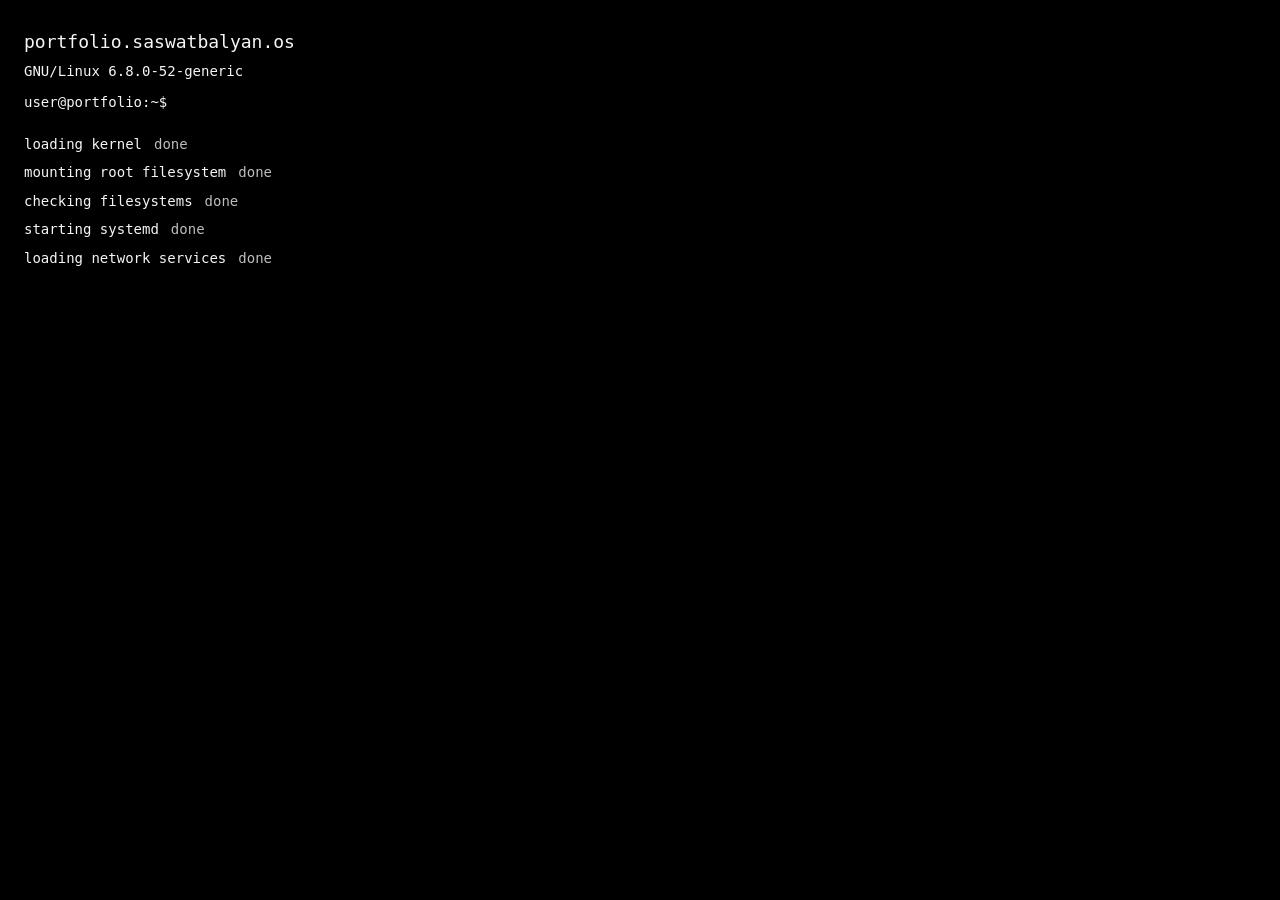
==== index.html @ 77413b25 "Current layout i am happy with" ====
<!doctype html>
<html lang="en">
  <head>
    <meta charset="UTF-8" />
    <meta name="viewport" content="width=device-width, initial-scale=1.0" />
    <meta http-equiv="Cache-Control" content="no-cache, no-store, must-revalidate" />
    <meta http-equiv="Pragma" content="no-cache" />
    <meta http-equiv="Expires" content="0" />
    <meta name="theme-color" content="#fbf7f1" />
    <meta name="description" content="A developer portfolio designed as a small desktop environment." />
    <title>portfolio.saswatbalyan.os</title>
    <link rel="stylesheet" href="styles.css?v=9" />
  </head>
  <body>
    <main class="desktop" id="desktop">
      <header class="status-bar" aria-label="Desktop status">
        <div class="window-dots" aria-hidden="true">
          <span class="dot dot-coral"></span>
          <span class="dot dot-ink"></span>
          <span class="dot dot-empty"></span>
        </div>
        <span class="machine-name">portfolio.saswatbalyan.os</span>
        <div class="status-actions">
          <time class="clock" id="clock">00:00</time>
          <button class="shutdown-button" id="shutdown-button" type="button" aria-label="Reload site" title="Reload site">⏻</button>
        </div>
      </header>

      <section class="desktop-icons" aria-label="Desktop files">
        <button class="desktop-file" data-open="notes" type="button">
          <span class="file-glyph file-glyph-note" aria-hidden="true"></span>
          <span>notes.txt</span>
        </button>
        <button class="desktop-file" data-open="work" type="button">
          <span class="file-glyph file-glyph-folder file-glyph-coral" aria-hidden="true"></span>
          <span>work</span>
        </button>
        <button class="desktop-file social-file" data-open="social" type="button">
          <span class="file-glyph file-glyph-globe" aria-hidden="true"></span>
          <span>social</span>
        </button>
      </section>

      <section class="workspace" id="workspace" aria-label="Open applications"></section>

      <nav class="dock" aria-label="Portfolio applications">
        <button class="dock-item" data-open="about" type="button">
          <span class="dock-icon dock-icon-folder" aria-hidden="true"></span><span class="dock-label">About</span>
        </button>
        <button class="dock-item" data-open="resume" type="button">
          <span class="dock-icon dock-icon-document" aria-hidden="true"></span><span class="dock-label">Resume</span>
        </button>
        <button class="dock-item" data-open="work" type="button">
          <span class="dock-icon dock-icon-folder dock-icon-coral" aria-hidden="true"></span><span class="dock-label">Work</span>
        </button>
        <button class="dock-item" data-open="contact" type="button">
          <span class="dock-icon dock-icon-mail" aria-hidden="true"></span><span class="dock-label">Contact</span>
        </button>
      </nav>
    </main>

    <section class="boot-screen" id="boot-screen" aria-label="Boot sequence">
      <div class="boot-copy">
        <div class="boot-header">
          <div class="boot-system">portfolio.saswatbalyan.os</div>
          <div class="boot-meta">GNU/Linux 6.8.0-52-generic</div>
          <div class="boot-prompt">user@portfolio:~$</div>
        </div>
        <div class="boot-log" id="boot-log" aria-live="polite"></div>
      </div>
    </section>

    <script src="app.js"></script>
  </body>
</html>
---- styles.css ----
:root {
  --bg: #fbf7f1;
  --surface: #ffffff;
  --surface-raised: #f2ebdf;
  --line: #d8cbb8;
  --ink: #2b2620;
  --ink-dim: #746b60;
  --coral: #f3b36f;
  --coral-text: #9b5432;
  --sky: #69b2d6;
  --mint: #a8df78;
  --rose: #cb5d86;
  --lilac: #c6b8ea;
  --lilac-text: #6e58a8;
  --retro-amber: #b76e3d;
  --surface-shadow: 0 18px 42px rgba(91, 67, 42, 0.16), 0 3px 8px rgba(91, 67, 42, 0.08);
  --inset-highlight: inset 0 1px 0 rgba(255, 255, 255, 0.82), inset 0 -1px 0 rgba(116, 91, 60, 0.12);
  --mono: 'Cascadia Mono', 'IBM Plex Mono', ui-monospace, SFMono-Regular, Menlo, monospace;
  --sans: 'Aptos', 'Segoe UI', ui-sans-serif, system-ui, sans-serif;
  --ease-out: cubic-bezier(.22, 1, .36, 1);
  --window-shadow: 0 18px 48px rgba(73, 58, 39, 0.12);
}

* { box-sizing: border-box; }
html, body { min-height: 100%; margin: 0; }
body { background: var(--bg); color: var(--ink); font-family: var(--sans); overflow: hidden; }
button, input, textarea { font: inherit; }
button { color: inherit; }
button:focus-visible, input:focus-visible, textarea:focus-visible { outline: 2px solid var(--coral-text); outline-offset: 3px; }
button:active { transform: translateY(1px); }
.sr-only { position: absolute; width: 1px; height: 1px; padding: 0; margin: -1px; overflow: hidden; clip: rect(0, 0, 0, 0); white-space: nowrap; border: 0; }

.desktop { min-height: 100dvh; position: relative; overflow: hidden; background-color: #c8e5f2; background-image: radial-gradient(ellipse at 12% 18%, rgba(255, 255, 255, 0.88) 0 8%, transparent 28%), radial-gradient(ellipse at 68% 22%, rgba(255, 255, 255, 0.72) 0 7%, transparent 25%), radial-gradient(ellipse at 88% 72%, rgba(255, 255, 255, 0.62) 0 9%, transparent 29%), radial-gradient(ellipse at 38% 88%, rgba(255, 255, 255, 0.52) 0 7%, transparent 24%), linear-gradient(145deg, #afd8ec 0%, #e4f3f7 52%, #b9dcea 100%); filter: saturate(0.92) contrast(1.03); }
.desktop::before { position: absolute; inset: 0; z-index: 0; pointer-events: none; opacity: 0.68; background-image: radial-gradient(rgba(24, 76, 106, 0.42) 0.9px, transparent 1px), radial-gradient(rgba(255, 255, 255, 0.28) 0.7px, transparent 0.9px), repeating-linear-gradient(0deg, rgba(255, 255, 255, 0.14) 0 1px, transparent 1px 4px), repeating-linear-gradient(90deg, rgba(24, 76, 106, 0.06) 0 1px, transparent 1px 6px); background-size: 3px 3px, 5px 5px, auto, auto; mix-blend-mode: multiply; content: ''; }
.status-bar { position: relative; z-index: 1; height: 56px; display: grid; grid-template-columns: 1fr auto 1fr; align-items: center; padding: 0 28px; border-bottom: 2px solid var(--ink); background-color: #fffef9; background-image: radial-gradient(rgba(43, 38, 32, 0.12) 0.65px, transparent 0.8px); background-size: 4px 4px; box-shadow: 0 2px 0 rgba(43, 38, 32, 0.14); font: 12px var(--mono); color: var(--ink-dim); }
.window-dots { display: flex; gap: 7px; align-items: center; }
.dot { width: 9px; height: 9px; border: 1px solid var(--ink-dim); border-radius: 50%; }
.dot-coral { background: var(--coral); border-color: var(--coral-text); }
.dot-ink { background: var(--ink); border-color: var(--ink); }
.dot-empty { background: transparent; }
.machine-name { color: var(--ink); }
.status-actions { justify-self: end; display: flex; align-items: center; gap: 10px; }
.clock { font-variant-numeric: tabular-nums; }
.shutdown-button { display: grid; place-items: center; width: 23px; height: 23px; padding: 0; border: 2px solid var(--ink); border-radius: 0; background-color: var(--coral); background-image: radial-gradient(rgba(43, 38, 32, 0.18) 0.8px, transparent 1px); background-size: 3px 3px; color: var(--ink); cursor: pointer; font: 16px/1 var(--sans); box-shadow: 2px 2px 0 rgba(43, 38, 32, 0.24); transition: transform 120ms steps(2, end), background-color 120ms steps(2, end); }
.shutdown-button:hover { background-color: #f6ca91; transform: translate(-1px, -1px); }
.shutdown-button:active { transform: translate(1px, 1px); box-shadow: none; }

.desktop-icons { position: absolute; z-index: 1; top: 98px; left: 30px; display: grid; gap: 18px; }
.desktop-file { width: 78px; display: grid; gap: 7px; justify-items: center; border: 0; background: transparent; color: var(--ink-dim); font: 11px var(--mono); cursor: pointer; }
.desktop-file { transition: color 140ms ease, transform 140ms var(--ease-out); }
.desktop-file:hover { color: var(--coral-text); transform: translateY(-2px); }
.social-file { grid-column: 2; grid-row: 1; }
.file-glyph { position: relative; display: grid; place-items: center; width: 42px; height: 42px; border: 2px solid var(--ink); border-radius: 0; background-color: #fffdf7; background-image: radial-gradient(rgba(43, 38, 32, 0.18) 0.8px, transparent 1px); background-size: 3px 3px; color: var(--ink-dim); box-shadow: 3px 4px 0 rgba(43, 38, 32, 0.28); font-size: 10px; transition: transform 120ms steps(2, end), box-shadow 120ms steps(2, end); }
.file-glyph-note::before, .dock-icon-document::before { position: absolute; width: 20px; height: 25px; border: 1.5px solid var(--ink); border-radius: 2px; background: #fff; content: ''; }
.file-glyph-note::after, .dock-icon-document::after { position: absolute; width: 13px; height: 2px; background: var(--ink); box-shadow: 0 6px 0 var(--ink), 0 12px 0 var(--ink); content: ''; }
.file-glyph-folder::before, .dock-icon-folder::before { position: absolute; top: 11px; width: 27px; height: 19px; border: 1.5px solid var(--ink); border-radius: 2px; background: var(--coral); content: ''; }
.file-glyph-folder::after, .dock-icon-folder::after { position: absolute; top: 8px; left: 8px; width: 13px; height: 6px; border: 1.5px solid var(--ink); border-bottom: 0; border-radius: 2px 2px 0 0; background: var(--coral); content: ''; }
.file-glyph-globe::before { position: absolute; width: 25px; height: 25px; border: 1.5px solid var(--ink); border-radius: 50%; background: #69b2d6; content: ''; }
.file-glyph-globe::after { position: absolute; width: 21px; height: 11px; border-top: 1px solid var(--ink); border-bottom: 1px solid var(--ink); border-radius: 50%; content: ''; }
.desktop-file:hover .file-glyph { transform: translateY(-2px) rotate(-1deg); box-shadow: var(--inset-highlight), 0 8px 14px rgba(91, 67, 42, 0.16); }
.file-glyph-coral { background: var(--coral); border-color: var(--ink); color: var(--coral-text); }

.workspace { position: absolute; z-index: 1; inset: 56px 0 0; pointer-events: none; background: transparent; }
.window { position: absolute; width: min(620px, calc(100vw - 80px)); min-height: 340px; max-height: calc(100dvh - 190px); overflow: hidden; pointer-events: auto; background-color: #fffef9; background-image: radial-gradient(rgba(43, 38, 32, 0.13) 0.8px, transparent 1px); background-size: 3px 3px; border: 2px solid var(--ink); border-radius: 0; resize: both; box-shadow: 6px 7px 0 rgba(43, 38, 32, 0.3); will-change: opacity, transform; animation: none; }
.window.is-focused { box-shadow: 7px 8px 0 rgba(43, 38, 32, 0.34); }
.window.is-minimized { display: none; }
.window.is-closing { animation: window-out 140ms ease-in both; pointer-events: none; }
.window.is-maximized { inset: 18px 28px 20px !important; width: auto; max-height: none; }
.window.about-window { left: 0; top: 14%; }
.window.resume-window { left: 18%; top: 10%; width: min(700px, calc(100vw - 80px)); }
.window.work-window { left: 28%; top: 8%; width: min(760px, calc(100vw - 80px)); }
.window.contact-window { left: 34%; top: 18%; width: min(520px, calc(100vw - 80px)); }
.window.notes-window { left: 12%; top: 20%; width: min(420px, calc(100vw - 80px)); }
.window-header { height: 32px; display: flex; align-items: center; gap: 10px; padding: 0 8px; border-bottom: 2px solid var(--ink); background-color: var(--coral); background-image: radial-gradient(rgba(43, 38, 32, 0.28) 0.8px, transparent 1px); background-size: 3px 3px; box-shadow: none; cursor: grab; user-select: none; transition: filter 120ms steps(2, end); }
.window.is-focused .window-header { filter: saturate(1.05) brightness(1.03); }
.about-window .window-header { background-color: var(--sky); }
.resume-window .window-header { background-color: var(--mint); }
.work-window .window-header, .notes-window .window-header { background-color: var(--coral); }
.contact-window .window-header, .social-window .window-header { background-color: var(--rose); }
.window-header:active { cursor: grabbing; }
.window-title { flex: 1; font: 12px var(--mono); }
.window-state { width: 8px; height: 8px; border: 1px solid var(--ink); border-radius: 50%; background: rgba(255, 255, 255, 0.56); box-shadow: none; }
.window-controls { display: flex; gap: 8px; }
.window-control { width: 18px; height: 18px; display: grid; place-items: center; padding: 0; border: 2px solid var(--ink); border-radius: 0; background: rgba(255, 255, 255, 0.48); color: var(--ink); cursor: pointer; font: 12px/1 var(--mono); transition: background 120ms steps(2, end), transform 120ms steps(2, end); }
.window-control:hover { background: #fffef9; box-shadow: none; }
.window-control:hover { color: var(--coral-text); transform: translateY(-1px); }
.window-body { overflow: auto; max-height: calc(100dvh - 230px); padding: 30px; scrollbar-color: var(--ink) rgba(216, 203, 184, 0.7); }
.window.is-maximized .window-body { max-height: calc(100dvh - 130px); }
.window-body h1, .window-body h2 { margin: 0 0 14px; font-weight: 600; letter-spacing: -0.03em; }
.window-body h1 { font-size: clamp(28px, 4vw, 44px); line-height: 1.02; }
.window-body h2 { font-size: 22px; }
.window-body p { max-width: 62ch; margin: 0 0 16px; color: #5c5144; line-height: 1.6; }
.window-body p:last-child { margin-bottom: 0; }
.window-body .mono { font: 12px/1.6 var(--mono); color: var(--ink-dim); }
.about-grid { display: grid; grid-template-columns: 1.1fr .9fr; gap: 28px; align-items: start; }
.photo-frame { margin: 0; border: 1px solid var(--line); background: var(--surface-raised); padding: 8px; }
.photo-frame img { display: block; width: 100%; aspect-ratio: 4 / 5; object-fit: cover; filter: saturate(.72) contrast(.96); transition: filter 220ms ease, transform 400ms var(--ease-out); }
.photo-frame:hover img { filter: saturate(.9) contrast(1); transform: scale(1.015); }
.photo-frame figcaption { padding: 8px 2px 0; color: var(--ink-dim); font: 11px var(--mono); }

.file-grid { display: grid; grid-template-columns: repeat(3, 1fr); gap: 12px; }
.project-file { padding: 0; border: 1px solid var(--line); background: var(--surface); text-align: left; cursor: pointer; }
.project-file { transition: border-color 160ms ease, transform 160ms var(--ease-out), box-shadow 160ms ease; }
.project-file:hover { border-color: var(--coral-text); transform: translateY(-3px); box-shadow: 0 10px 20px rgba(73, 58, 39, .08); }
.project-thumb { height: 118px; background: var(--surface-raised); display: grid; place-items: center; color: var(--coral-text); font: 20px var(--mono); }
.project-thumb.alt { background: #eee7f8; color: var(--lilac-text); }
.project-meta { display: grid; gap: 5px; padding: 12px; }
.project-name { font: 13px var(--mono); }
.project-type { color: var(--ink-dim); font-size: 12px; }
.resume-list { display: grid; gap: 22px; }
.resume-row { display: grid; grid-template-columns: 110px 1fr; gap: 20px; padding-top: 16px; border-top: 1px solid var(--line); }
.resume-row:first-child { padding-top: 0; border-top: 0; }
.resume-date { color: var(--ink-dim); font: 12px var(--mono); }
.resume-role { margin: 0 0 5px; font-weight: 600; }
.form-stack { display: grid; gap: 16px; max-width: 480px; }
.social-links { display: grid; gap: 10px; max-width: 500px; }
.social-link { display: grid; grid-template-columns: 34px 1fr auto; gap: 12px; align-items: center; padding: 12px; border: 1px solid var(--line); background: linear-gradient(145deg, #fff 0%, #f5eee4 100%); color: var(--ink); text-decoration: none; box-shadow: var(--inset-highlight); transition: transform 160ms var(--ease-out), border-color 160ms ease, box-shadow 160ms ease; }
.social-link:hover { transform: translateX(4px); border-color: var(--coral-text); box-shadow: var(--inset-highlight), 0 6px 12px rgba(91, 67, 42, 0.12); }
.social-mark { display: grid; place-items: center; width: 32px; height: 32px; border: 1px solid #d0c0aa; border-radius: 3px; background: var(--surface-raised); color: var(--coral-text); font: 12px var(--mono); box-shadow: var(--inset-highlight); }
.social-link strong, .social-link small { display: block; }
.social-link strong { margin-bottom: 3px; font-size: 14px; }
.social-link small { color: var(--ink-dim); font-size: 12px; }
.social-arrow { color: var(--coral-text); font: 16px var(--mono); }
.field { display: grid; gap: 7px; }
.field label { font: 12px var(--mono); color: var(--ink-dim); }
.field input, .field textarea { width: 100%; border: 1.5px solid var(--ink); border-radius: 2px; padding: 11px 12px; background-color: #fffdf9; background-image: radial-gradient(rgba(43, 38, 32, 0.07) 0.6px, transparent 0.8px); background-size: 4px 4px; color: var(--ink); }
.field textarea { min-height: 120px; resize: vertical; }
.send-button, .text-button { justify-self: start; border: 1.5px solid var(--ink); border-radius: 2px; background-color: var(--coral); background-image: radial-gradient(rgba(43, 38, 32, 0.14) 0.7px, transparent 0.9px); background-size: 3px 3px; padding: 10px 18px; cursor: pointer; font: 12px var(--mono); box-shadow: 2px 3px 0 rgba(43, 38, 32, 0.16); transition: background 140ms ease, transform 140ms var(--ease-out); }
.send-button:hover, .text-button:hover { background: #f3b99d; }
.dock { position: absolute; z-index: 1000000; left: 50%; bottom: 22px; transform: translateX(-50%); display: flex; align-items: end; gap: 7px; padding: 9px 10px 8px; border: 2px solid var(--ink); border-radius: 0; background-color: rgba(255, 254, 249, 0.9); background-image: radial-gradient(rgba(43, 38, 32, 0.16) 0.8px, transparent 1px); background-size: 3px 3px; box-shadow: 6px 7px 0 rgba(43, 38, 32, 0.26); backdrop-filter: none; }
.dock-item { position: relative; display: grid; gap: 5px; justify-items: center; min-width: 54px; border: 0; background: transparent; cursor: pointer; }
.dock-icon { position: relative; display: grid; place-items: center; width: 34px; height: 34px; border: 2px solid var(--ink); border-radius: 0; background-color: #fffdf8; background-image: radial-gradient(rgba(43, 38, 32, 0.14) 0.8px, transparent 1px); background-size: 3px 3px; color: var(--ink); box-shadow: 3px 4px 0 rgba(43, 38, 32, 0.22); font: 13px var(--mono); transition: transform 120ms steps(2, end), background 120ms steps(2, end), box-shadow 120ms steps(2, end); }
.dock-icon-folder::before { top: 10px; width: 22px; height: 15px; }
.dock-icon-folder::after { top: 8px; left: 7px; width: 11px; height: 5px; }
.dock-icon-document::before { width: 17px; height: 22px; }
.dock-icon-document::after { width: 11px; box-shadow: 0 5px 0 var(--ink), 0 10px 0 var(--ink); }
.dock-icon-mail::before { position: absolute; width: 23px; height: 16px; border: 1.5px solid var(--ink); border-radius: 2px; background: #f3b36f; content: ''; }
.dock-icon-mail::after { position: absolute; width: 14px; height: 14px; border-right: 1.5px solid var(--ink); border-bottom: 1.5px solid var(--ink); transform: rotate(45deg) translate(-2px, -2px); content: ''; }
.dock-icon-coral::before, .dock-icon-coral::after { background: var(--coral); }
.dock-item:hover .dock-icon, .dock-item.is-active .dock-icon { transform: translateY(-4px) scale(1.08); background: var(--coral); border-color: var(--ink); color: var(--ink); box-shadow: 2px 5px 0 rgba(43, 38, 32, 0.18); }
.dock-item:active { transform: translateY(1px); }
.dock-label { font: 10px var(--mono); color: var(--ink-dim); }
.dock-item.is-active .dock-label { color: var(--ink); font-weight: 700; }
.dock-item.is-active::after { width: 5px; height: 5px; margin-top: 1px; border: 1px solid var(--ink); border-radius: 50%; background: var(--coral); content: ''; }
.dock-divider { width: 1px; height: 34px; background: #d2c3ad; margin: 0 3px; box-shadow: 1px 0 0 rgba(255, 255, 255, 0.8); }

.boot-screen { position: fixed; inset: 0; z-index: 100; display: block; padding: 28px 24px 32px; background: #000000 !important; background-color: #000000 !important; background-image: none !important; color: #F5F5F5; overflow: hidden; border: 0; }
.boot-screen.is-done { animation: boot-out 300ms ease-out forwards; pointer-events: none; }
.boot-copy { width: 100%; }
.boot-header { display: block; margin: 0 0 20px; font: 14px/1.5 var(--mono); text-align: left; }
.boot-system { display: block; color: #F5F5F5; font-size: 18px; }
.boot-meta { display: block; color: #F5F5F5; margin-top: 6px; }
.boot-prompt { display: block; color: #F5F5F5; margin-top: 10px; }
.boot-log { display: block; min-height: 160px; font: 14px/1.6 var(--mono); color: #F5F5F5; text-align: left; }
.boot-line { display: block; width: 100%; margin: 0 0 6px; text-align: left; }
.boot-label { color: #F5F5F5; }
.boot-status { color: #BDBDBD; margin-left: 12px; }

@keyframes window-in { from { opacity: 0; transform: translateY(8px) scale(.98); } to { opacity: 1; transform: translateY(0) scale(1); } }
@keyframes window-out { to { opacity: 0; transform: translateY(8px) scale(.98); } }
@keyframes boot-out { to { opacity: 0; visibility: hidden; } }

@media (prefers-reduced-motion: reduce) { *, *::before, *::after { animation-duration: .01ms !important; animation-iteration-count: 1 !important; scroll-behavior: auto !important; transition-duration: .01ms !important; } }
@media (max-width: 767px) {
  body { overflow: hidden; }
  .status-bar { height: 48px; padding: 0 16px; }
  .workspace { inset: 48px 0 0; }
  .desktop-icons { top: 72px; left: 16px; grid-auto-flow: column; }
  .social-file { grid-column: auto; grid-row: auto; }
  .window, .window.about-window, .window.resume-window, .window.work-window, .window.contact-window, .window.notes-window { inset: 0; width: 100%; height: 100%; max-height: none; border-width: 0; animation: sheet-in 180ms ease-out both; }
  .window-body, .window.is-maximized .window-body { max-height: calc(100dvh - 86px); padding: 24px 18px 100px; }
  .about-grid { grid-template-columns: 1fr; gap: 22px; }
  .photo-frame { max-width: 230px; }
  .file-grid { grid-template-columns: repeat(2, 1fr); }
  .dock { position: fixed; right: 0; left: 0; bottom: 0; transform: none; justify-content: space-around; gap: 0; border-width: 1px 0 0; padding: 7px 4px 8px; }
  .dock-item { min-width: 0; flex: 1; }
  .dock-divider { height: 28px; margin: 0; }
  .dock-icon { width: 30px; height: 30px; }
  .dock-label { font-size: 9px; }
  .boot-name { font-size: 34px; }
}
@keyframes sheet-in { from { opacity: 0; transform: translateY(12px); } to { opacity: 1; transform: translateY(0); } }
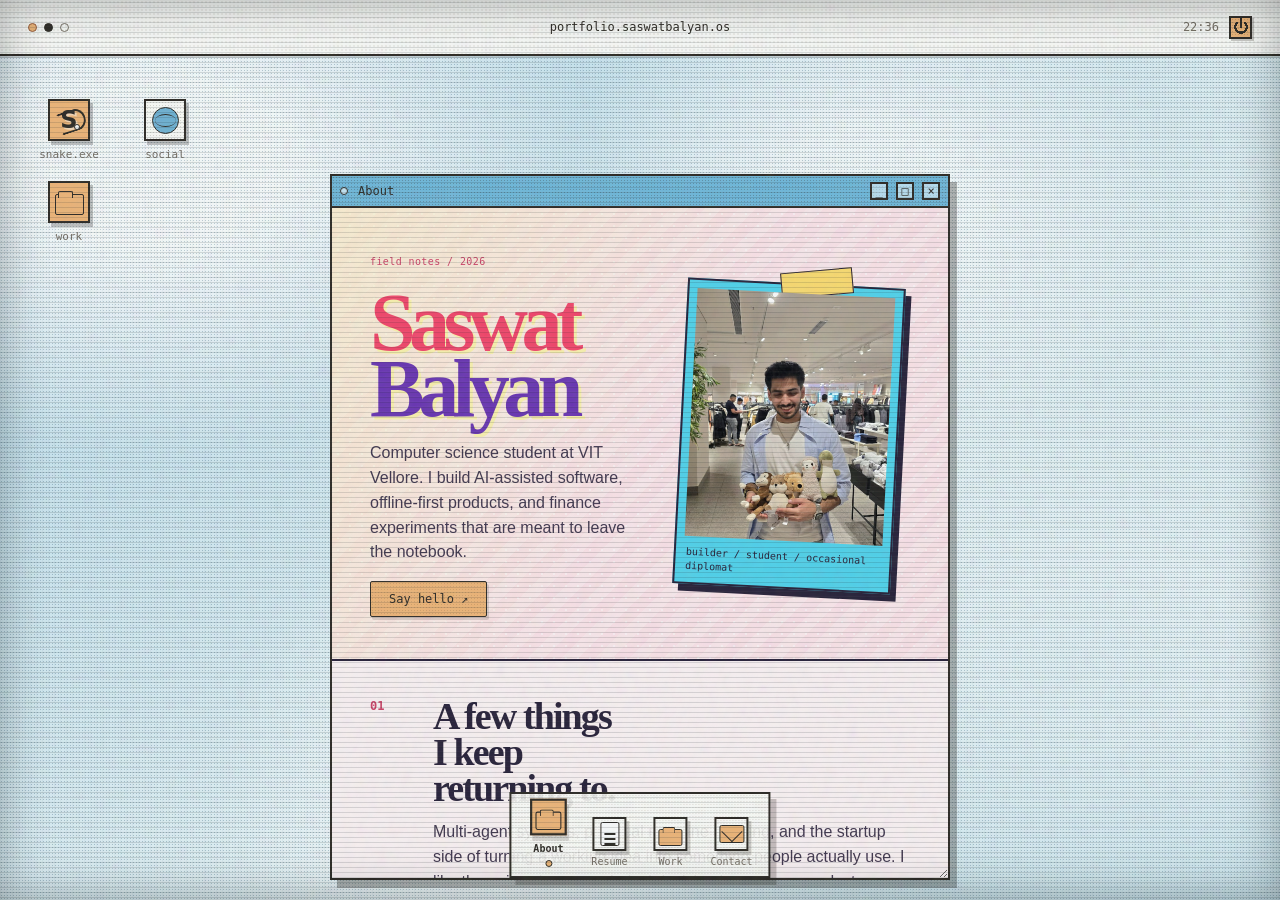
==== commit 133287a3: "First Final Version" ====
--- a/index.html
+++ b/index.html
@@ -11,7 +11,7 @@
     <title>portfolio.saswatbalyan.os</title>
     <link rel="stylesheet" href="styles.css?v=9" />
   </head>
-  <body>
+  <body class="is-booting">
     <main class="desktop" id="desktop">
       <header class="status-bar" aria-label="Desktop status">
         <div class="window-dots" aria-hidden="true">
@@ -27,9 +27,9 @@
       </header>
 
       <section class="desktop-icons" aria-label="Desktop files">
-        <button class="desktop-file" data-open="notes" type="button">
-          <span class="file-glyph file-glyph-note" aria-hidden="true"></span>
-          <span>notes.txt</span>
+        <button class="desktop-file snake-file" data-open="notes" type="button">
+          <span class="file-glyph file-glyph-snake" aria-hidden="true">S</span>
+          <span>snake.exe</span>
         </button>
         <button class="desktop-file" data-open="work" type="button">
           <span class="file-glyph file-glyph-folder file-glyph-coral" aria-hidden="true"></span>
@@ -70,6 +70,12 @@
       </div>
     </section>
 
+    <div class="crt-overlay" aria-hidden="true">
+      <div class="crt-noise"></div>
+      <div class="crt-scanlines"></div>
+      <div class="crt-vignette"></div>
+    </div>
+
     <script src="app.js"></script>
   </body>
 </html>
--- a/styles.css
+++ b/styles.css
@@ -30,8 +30,9 @@
 button:active { transform: translateY(1px); }
 .sr-only { position: absolute; width: 1px; height: 1px; padding: 0; margin: -1px; overflow: hidden; clip: rect(0, 0, 0, 0); white-space: nowrap; border: 0; }
 
-.desktop { min-height: 100dvh; position: relative; overflow: hidden; background-color: #c8e5f2; background-image: radial-gradient(ellipse at 12% 18%, rgba(255, 255, 255, 0.88) 0 8%, transparent 28%), radial-gradient(ellipse at 68% 22%, rgba(255, 255, 255, 0.72) 0 7%, transparent 25%), radial-gradient(ellipse at 88% 72%, rgba(255, 255, 255, 0.62) 0 9%, transparent 29%), radial-gradient(ellipse at 38% 88%, rgba(255, 255, 255, 0.52) 0 7%, transparent 24%), linear-gradient(145deg, #afd8ec 0%, #e4f3f7 52%, #b9dcea 100%); filter: saturate(0.92) contrast(1.03); }
-.desktop::before { position: absolute; inset: 0; z-index: 0; pointer-events: none; opacity: 0.68; background-image: radial-gradient(rgba(24, 76, 106, 0.42) 0.9px, transparent 1px), radial-gradient(rgba(255, 255, 255, 0.28) 0.7px, transparent 0.9px), repeating-linear-gradient(0deg, rgba(255, 255, 255, 0.14) 0 1px, transparent 1px 4px), repeating-linear-gradient(90deg, rgba(24, 76, 106, 0.06) 0 1px, transparent 1px 6px); background-size: 3px 3px, 5px 5px, auto, auto; mix-blend-mode: multiply; content: ''; }
+.desktop { min-height: 100dvh; position: relative; overflow: hidden; background-color: #c8e5f2; background-image: radial-gradient(ellipse at 12% 18%, rgba(255, 255, 255, 0.88) 0 8%, transparent 28%), radial-gradient(ellipse at 68% 22%, rgba(255, 255, 255, 0.72) 0 7%, transparent 25%), radial-gradient(ellipse at 88% 72%, rgba(255, 255, 255, 0.62) 0 9%, transparent 29%), radial-gradient(ellipse at 38% 88%, rgba(255, 255, 255, 0.52) 0 7%, transparent 24%), linear-gradient(145deg, #afd8ec 0%, #e4f3f7 52%, #b9dcea 100%); background-size: auto, auto, auto, auto, 135% 135%; background-position: center, center, center, center, 0% 50%; filter: saturate(0.92) contrast(1.03); animation: ambient-sky 28s ease-in-out infinite alternate; }
+.desktop::before { position: absolute; inset: 0; z-index: 0; pointer-events: none; opacity: 0.68; background-image: radial-gradient(rgba(24, 76, 106, 0.42) 0.9px, transparent 1px), radial-gradient(rgba(255, 255, 255, 0.28) 0.7px, transparent 0.9px), repeating-linear-gradient(0deg, rgba(255, 255, 255, 0.14) 0 1px, transparent 1px 4px), repeating-linear-gradient(90deg, rgba(24, 76, 106, 0.06) 0 1px, transparent 1px 6px); background-size: 3px 3px, 5px 5px, auto, auto; mix-blend-mode: multiply; animation: texture-drift 18s steps(8, end) infinite; content: ''; }
+.desktop::after { position: absolute; inset: -18%; z-index: 0; pointer-events: none; background: radial-gradient(ellipse at 18% 30%, rgba(255, 255, 255, .16), transparent 20%), radial-gradient(ellipse at 74% 68%, rgba(91, 183, 211, .12), transparent 24%), radial-gradient(ellipse at 50% 110%, rgba(255, 255, 255, .14), transparent 28%); filter: blur(18px); opacity: .8; animation: ambient-clouds 34s ease-in-out infinite alternate; content: ''; }
 .status-bar { position: relative; z-index: 1; height: 56px; display: grid; grid-template-columns: 1fr auto 1fr; align-items: center; padding: 0 28px; border-bottom: 2px solid var(--ink); background-color: #fffef9; background-image: radial-gradient(rgba(43, 38, 32, 0.12) 0.65px, transparent 0.8px); background-size: 4px 4px; box-shadow: 0 2px 0 rgba(43, 38, 32, 0.14); font: 12px var(--mono); color: var(--ink-dim); }
 .window-dots { display: flex; gap: 7px; align-items: center; }
 .dot { width: 9px; height: 9px; border: 1px solid var(--ink-dim); border-radius: 50%; }
@@ -53,6 +54,9 @@
 .file-glyph { position: relative; display: grid; place-items: center; width: 42px; height: 42px; border: 2px solid var(--ink); border-radius: 0; background-color: #fffdf7; background-image: radial-gradient(rgba(43, 38, 32, 0.18) 0.8px, transparent 1px); background-size: 3px 3px; color: var(--ink-dim); box-shadow: 3px 4px 0 rgba(43, 38, 32, 0.28); font-size: 10px; transition: transform 120ms steps(2, end), box-shadow 120ms steps(2, end); }
 .file-glyph-note::before, .dock-icon-document::before { position: absolute; width: 20px; height: 25px; border: 1.5px solid var(--ink); border-radius: 2px; background: #fff; content: ''; }
 .file-glyph-note::after, .dock-icon-document::after { position: absolute; width: 13px; height: 2px; background: var(--ink); box-shadow: 0 6px 0 var(--ink), 0 12px 0 var(--ink); content: ''; }
+.file-glyph-snake { background: var(--coral); color: var(--ink); font: 700 24px/1 var(--sans); text-shadow: 2px 2px 0 rgba(255, 255, 255, .45); }
+.file-glyph-snake::before { position: absolute; top: 9px; left: 8px; width: 24px; height: 18px; border: 2px solid var(--ink); border-left-color: transparent; border-radius: 4px 12px 12px 4px; transform: rotate(-18deg); content: ''; }
+.file-glyph-snake::after { position: absolute; right: 8px; bottom: 9px; width: 4px; height: 4px; border: 1px solid var(--ink); border-radius: 50%; background: var(--surface); content: ''; }
 .file-glyph-folder::before, .dock-icon-folder::before { position: absolute; top: 11px; width: 27px; height: 19px; border: 1.5px solid var(--ink); border-radius: 2px; background: var(--coral); content: ''; }
 .file-glyph-folder::after, .dock-icon-folder::after { position: absolute; top: 8px; left: 8px; width: 13px; height: 6px; border: 1.5px solid var(--ink); border-bottom: 0; border-radius: 2px 2px 0 0; background: var(--coral); content: ''; }
 .file-glyph-globe::before { position: absolute; width: 25px; height: 25px; border: 1.5px solid var(--ink); border-radius: 50%; background: #69b2d6; content: ''; }
@@ -93,6 +97,44 @@
 .window-body p:last-child { margin-bottom: 0; }
 .window-body .mono { font: 12px/1.6 var(--mono); color: var(--ink-dim); }
 .about-grid { display: grid; grid-template-columns: 1.1fr .9fr; gap: 28px; align-items: start; }
+.construction-panel { display: grid; grid-template-columns: 1fr .9fr; gap: 28px; align-items: center; }
+.construction-copy h1 { max-width: 10ch; margin: 5px 0 18px; font-size: clamp(34px, 5vw, 58px); line-height: .93; letter-spacing: -0.05em; }
+.construction-copy > p:not(.mono) { max-width: 42ch; font-size: 17px; }
+.construction-sign { display: flex; align-items: center; gap: 12px; max-width: 310px; margin: 24px 0; padding: 12px; border: 2px solid var(--ink); background: var(--coral); box-shadow: 4px 5px 0 rgba(43, 38, 32, .22); font: 11px/1.4 var(--mono); transform: rotate(-2deg); }
+.construction-icon { display: grid; place-items: center; flex: 0 0 28px; width: 28px; height: 28px; border: 2px solid var(--ink); background: #f6cf64; font: 700 20px/1 var(--sans); }
+.construction-figure { position: relative; margin: 0; padding: 9px 9px 0; border: 2px solid var(--ink); background: var(--surface-raised); box-shadow: 6px 7px 0 rgba(43, 38, 32, .25); transform: rotate(2deg); }
+.construction-figure::before { position: absolute; top: -15px; left: 22%; width: 80px; height: 25px; border: 1px solid rgba(43, 38, 32, .32); background: rgba(243, 179, 111, .72); content: ''; transform: rotate(-7deg); }
+.construction-figure img { display: block; width: 100%; aspect-ratio: 5 / 4; object-fit: cover; filter: saturate(1.12) contrast(1.02); }
+.construction-figure figcaption { padding: 10px 2px 12px; color: var(--ink-dim); font: 11px var(--mono); }
+.snake-game { max-width: 520px; }
+.snake-heading { display: flex; align-items: end; justify-content: space-between; gap: 18px; margin-bottom: 18px; padding-bottom: 14px; border-bottom: 2px solid var(--ink); }
+.snake-brand { display: flex; align-items: center; gap: 12px; }
+.snake-logo { position: relative; display: grid; place-items: center; width: 42px; height: 42px; border: 2px solid var(--ink); background: var(--coral); color: var(--ink); font: 700 25px/1 var(--sans); text-shadow: 2px 2px 0 rgba(255, 255, 255, .45); box-shadow: 3px 4px 0 rgba(43, 38, 32, .22); transform: rotate(-4deg); }
+.snake-logo::after { width: 27px; height: 16px; border: 2px solid var(--ink); border-left-color: transparent; border-radius: 4px 12px 12px 4px; content: ''; position: absolute; transform: rotate(-25deg); }
+.snake-heading h1 { margin: 3px 0 0; font-size: clamp(30px, 5vw, 46px); line-height: .95; letter-spacing: -0.05em; }
+.snake-heading p { margin-bottom: 0; }
+.snake-score { display: grid; justify-items: end; gap: 2px; }
+.snake-score strong { color: var(--coral-text); font: 28px/1 var(--mono); }
+.snake-board { display: grid; grid-template-columns: repeat(var(--snake-columns), minmax(0, 1fr)); aspect-ratio: 18 / 14; border: 2px solid var(--ink); background-color: #d9f0d4; background-image: linear-gradient(rgba(43, 38, 32, .08) 1px, transparent 1px), linear-gradient(90deg, rgba(43, 38, 32, .08) 1px, transparent 1px); background-size: calc(100% / 18) calc(100% / 14); outline: 0; box-shadow: 5px 6px 0 rgba(43, 38, 32, .24); }
+.snake-board:focus-visible { outline: 2px solid var(--coral-text); outline-offset: 4px; }
+.snake-cell { position: relative; min-width: 0; }
+.snake-cell.is-body, .snake-cell.is-head { margin: 2px; border: 1px solid var(--ink); background: var(--coral); box-shadow: 2px 2px 0 rgba(43, 38, 32, .2); }
+.snake-cell.is-body { border-radius: 5px; }
+.snake-cell.is-head { z-index: 1; border-radius: 6px 8px 8px 6px; background: var(--sky); transform: scale(1.08); }
+.snake-cell.is-head::before, .snake-cell.is-head::after { position: absolute; top: 4px; width: 3px; height: 3px; border: 1px solid var(--ink); border-radius: 50%; background: var(--surface); content: ''; }
+.snake-cell.is-head::before { left: 4px; }
+.snake-cell.is-head::after { right: 4px; }
+.snake-cell.is-food { z-index: 1; margin: 4px; border: 2px solid var(--coral-text); border-radius: 3px; background: #f6cf64; box-shadow: 2px 2px 0 rgba(43, 38, 32, .24), 0 0 0 2px rgba(255, 255, 255, .5); transform: rotate(45deg) scale(.76); }
+.snake-footer { display: flex; align-items: center; justify-content: space-between; gap: 14px; margin-top: 20px; }
+.snake-footer p { margin: 0; }
+.snake-controls { display: grid; grid-template-columns: repeat(3, 38px); justify-content: center; gap: 5px; margin-top: 18px; }
+.snake-controls button { width: 38px; height: 32px; padding: 0; border: 1.5px solid var(--ink); border-radius: 0; background: var(--surface-raised); cursor: pointer; font: 16px/1 var(--mono); box-shadow: 2px 2px 0 rgba(43, 38, 32, .18); }
+.snake-controls button:first-child { grid-column: 2; }
+.snake-controls button:nth-child(2) { grid-column: 1; grid-row: 2; }
+.snake-controls button:nth-child(3) { grid-column: 2; grid-row: 2; }
+.snake-controls button:nth-child(4) { grid-column: 3; grid-row: 2; }
+.snake-controls button:hover { background: var(--coral); transform: translateY(-1px); }
+.snake-controls button:active { transform: translate(1px, 1px); box-shadow: none; }
 .photo-frame { margin: 0; border: 1px solid var(--line); background: var(--surface-raised); padding: 8px; }
 .photo-frame img { display: block; width: 100%; aspect-ratio: 4 / 5; object-fit: cover; filter: saturate(.72) contrast(.96); transition: filter 220ms ease, transform 400ms var(--ease-out); }
 .photo-frame:hover img { filter: saturate(.9) contrast(1); transform: scale(1.015); }
@@ -102,16 +144,44 @@
 .project-file { padding: 0; border: 1px solid var(--line); background: var(--surface); text-align: left; cursor: pointer; }
 .project-file { transition: border-color 160ms ease, transform 160ms var(--ease-out), box-shadow 160ms ease; }
 .project-file:hover { border-color: var(--coral-text); transform: translateY(-3px); box-shadow: 0 10px 20px rgba(73, 58, 39, .08); }
-.project-thumb { height: 118px; background: var(--surface-raised); display: grid; place-items: center; color: var(--coral-text); font: 20px var(--mono); }
-.project-thumb.alt { background: #eee7f8; color: var(--lilac-text); }
+.work-intro { display: grid; grid-template-columns: minmax(0, 1fr) 1.2fr; gap: 18px; align-items: end; margin-bottom: 24px; padding-bottom: 18px; border-bottom: 2px solid var(--ink); }
+.work-intro h1 { margin: 4px 0 0; font-size: clamp(28px, 4vw, 44px); line-height: .98; letter-spacing: -0.04em; }
+.work-intro p:last-child { margin-bottom: 0; }
+.project-thumb { position: relative; height: 118px; display: grid; place-items: center; overflow: hidden; background: var(--surface-raised); color: var(--ink); font: 20px var(--mono); }
+.project-thumb::before, .project-thumb::after { position: absolute; content: ''; }
+.project-thumb::before { width: 90px; height: 90px; border: 1px solid currentColor; border-radius: 50%; opacity: .35; transform: rotate(18deg); }
+.project-thumb::after { width: 160px; height: 1px; background: currentColor; opacity: .4; transform: rotate(-28deg); }
+.project-file-mint .project-thumb { background: var(--mint); color: #315c35; }
+.project-file-lilac .project-thumb { background: var(--lilac); color: var(--lilac-text); }
+.project-file-sky .project-thumb { background: var(--sky); color: #1b536d; }
+.project-file-coral .project-thumb { background: var(--coral); color: var(--coral-text); }
+.project-file-amber .project-thumb { background: #f4d58f; color: #765524; }
 .project-meta { display: grid; gap: 5px; padding: 12px; }
 .project-name { font: 13px var(--mono); }
 .project-type { color: var(--ink-dim); font-size: 12px; }
+.project-stack { color: var(--coral-text); font: 10px var(--mono); }
+.project-detail h1 { margin-bottom: 14px; font-size: clamp(28px, 4vw, 46px); line-height: .98; letter-spacing: -0.04em; }
+.project-detail > p:not(.mono) { max-width: 54ch; font-size: 17px; }
+.project-spec { display: grid; gap: 6px; margin: 28px 0 24px; padding: 14px 0; border-top: 1px solid var(--line); border-bottom: 1px solid var(--line); }
+.project-notes { display: grid; gap: 14px; max-width: 62ch; margin-bottom: 26px; color: #5c5144; line-height: 1.6; }
+.project-notes strong { color: var(--ink); font-weight: 600; }
 .resume-list { display: grid; gap: 22px; }
 .resume-row { display: grid; grid-template-columns: 110px 1fr; gap: 20px; padding-top: 16px; border-top: 1px solid var(--line); }
 .resume-row:first-child { padding-top: 0; border-top: 0; }
 .resume-date { color: var(--ink-dim); font: 12px var(--mono); }
 .resume-role { margin: 0 0 5px; font-weight: 600; }
+.resume-heading { display: grid; grid-template-columns: minmax(0, 1fr) 170px; gap: 24px; padding-bottom: 24px; border-bottom: 2px solid var(--ink); }
+.resume-heading h1 { max-width: 14ch; margin: 4px 0 12px; font-size: clamp(26px, 3vw, 38px); line-height: 1.02; letter-spacing: -0.04em; }
+.resume-heading p { margin-bottom: 0; }
+.resume-contact { display: grid; align-content: start; gap: 7px; padding-top: 3px; font: 11px/1.4 var(--mono); }
+.resume-contact a, .resume-source a { color: var(--coral-text); text-decoration-thickness: 1px; text-underline-offset: 3px; }
+.resume-section { margin-top: 22px; }
+.resume-section h2 { margin: 0 0 12px; color: var(--coral-text); font: 11px var(--mono); letter-spacing: .04em; text-transform: uppercase; }
+.resume-section p { margin-bottom: 9px; }
+.resume-projects { display: grid; grid-template-columns: repeat(2, minmax(0, 1fr)); gap: 18px 22px; }
+.resume-projects > div { padding-top: 12px; border-top: 1px solid var(--line); }
+.resume-projects .resume-role { color: var(--ink); }
+.resume-source { margin-top: 24px; }
 .form-stack { display: grid; gap: 16px; max-width: 480px; }
 .social-links { display: grid; gap: 10px; max-width: 500px; }
 .social-link { display: grid; grid-template-columns: 34px 1fr auto; gap: 12px; align-items: center; padding: 12px; border: 1px solid var(--line); background: linear-gradient(145deg, #fff 0%, #f5eee4 100%); color: var(--ink); text-decoration: none; box-shadow: var(--inset-highlight); transition: transform 160ms var(--ease-out), border-color 160ms ease, box-shadow 160ms ease; }
@@ -125,7 +195,7 @@
 .field label { font: 12px var(--mono); color: var(--ink-dim); }
 .field input, .field textarea { width: 100%; border: 1.5px solid var(--ink); border-radius: 2px; padding: 11px 12px; background-color: #fffdf9; background-image: radial-gradient(rgba(43, 38, 32, 0.07) 0.6px, transparent 0.8px); background-size: 4px 4px; color: var(--ink); }
 .field textarea { min-height: 120px; resize: vertical; }
-.send-button, .text-button { justify-self: start; border: 1.5px solid var(--ink); border-radius: 2px; background-color: var(--coral); background-image: radial-gradient(rgba(43, 38, 32, 0.14) 0.7px, transparent 0.9px); background-size: 3px 3px; padding: 10px 18px; cursor: pointer; font: 12px var(--mono); box-shadow: 2px 3px 0 rgba(43, 38, 32, 0.16); transition: background 140ms ease, transform 140ms var(--ease-out); }
+.send-button, .text-button { display: inline-block; justify-self: start; border: 1.5px solid var(--ink); border-radius: 2px; background-color: var(--coral); background-image: radial-gradient(rgba(43, 38, 32, 0.14) 0.7px, transparent 0.9px); background-size: 3px 3px; padding: 10px 18px; cursor: pointer; color: var(--ink); text-decoration: none; font: 12px var(--mono); box-shadow: 2px 3px 0 rgba(43, 38, 32, 0.16); transition: background 140ms ease, transform 140ms var(--ease-out); }
 .send-button:hover, .text-button:hover { background: #f3b99d; }
 .dock { position: absolute; z-index: 1000000; left: 50%; bottom: 22px; transform: translateX(-50%); display: flex; align-items: end; gap: 7px; padding: 9px 10px 8px; border: 2px solid var(--ink); border-radius: 0; background-color: rgba(255, 254, 249, 0.9); background-image: radial-gradient(rgba(43, 38, 32, 0.16) 0.8px, transparent 1px); background-size: 3px 3px; box-shadow: 6px 7px 0 rgba(43, 38, 32, 0.26); backdrop-filter: none; }
 .dock-item { position: relative; display: grid; gap: 5px; justify-items: center; min-width: 54px; border: 0; background: transparent; cursor: pointer; }
@@ -144,21 +214,68 @@
 .dock-item.is-active::after { width: 5px; height: 5px; margin-top: 1px; border: 1px solid var(--ink); border-radius: 50%; background: var(--coral); content: ''; }
 .dock-divider { width: 1px; height: 34px; background: #d2c3ad; margin: 0 3px; box-shadow: 1px 0 0 rgba(255, 255, 255, 0.8); }
 
-.boot-screen { position: fixed; inset: 0; z-index: 100; display: block; padding: 28px 24px 32px; background: #000000 !important; background-color: #000000 !important; background-image: none !important; color: #F5F5F5; overflow: hidden; border: 0; }
+.boot-screen { position: fixed; inset: 0; z-index: 100; display: block; padding: 28px 24px 32px; background: #000000 !important; background-color: #000000 !important; background-image: none !important; color: #9cffaa; overflow: hidden; border: 0; cursor: pointer; }
 .boot-screen.is-done { animation: boot-out 300ms ease-out forwards; pointer-events: none; }
-.boot-copy { width: 100%; }
-.boot-header { display: block; margin: 0 0 20px; font: 14px/1.5 var(--mono); text-align: left; }
-.boot-system { display: block; color: #F5F5F5; font-size: 18px; }
-.boot-meta { display: block; color: #F5F5F5; margin-top: 6px; }
-.boot-prompt { display: block; color: #F5F5F5; margin-top: 10px; }
-.boot-log { display: block; min-height: 160px; font: 14px/1.6 var(--mono); color: #F5F5F5; text-align: left; }
+.boot-copy { width: 100%; filter: contrast(1.15) brightness(1.08); animation: boot-jitter 180ms steps(2, end) infinite; }
+.boot-header { display: block; margin: 0 0 20px; font: 14px/1.5 var(--mono); text-align: left; text-shadow: 0 0 5px rgba(103, 255, 121, .4); }
+.boot-system { display: block; color: #b4ffbc; font-size: 18px; }
+.boot-meta { display: block; color: #91ed9b; margin-top: 6px; }
+.boot-prompt { display: block; color: #b4ffbc; margin-top: 10px; }
+.boot-log { display: block; min-height: 160px; font: 14px/1.6 var(--mono); color: #9cffaa; text-align: left; text-shadow: 0 0 5px rgba(103, 255, 121, .38); }
 .boot-line { display: block; width: 100%; margin: 0 0 6px; text-align: left; }
-.boot-label { color: #F5F5F5; }
-.boot-status { color: #BDBDBD; margin-left: 12px; }
+.boot-label { color: #9cffaa; }
+.boot-status { color: #72d47e; margin-left: 12px; }
+
+.crt-overlay { position: fixed; inset: 0; z-index: 2000000; pointer-events: none; overflow: hidden; isolation: isolate; background: rgba(11, 24, 27, .035); }
+.crt-overlay::before { position: absolute; inset: -2%; z-index: 4; background: rgba(190, 229, 224, .045); border-radius: 4% / 3%; box-shadow: inset 0 0 7vw rgba(3, 12, 15, .52), inset 0 0 1px rgba(219, 255, 247, .42); content: ''; mix-blend-mode: screen; animation: crt-flicker 140ms steps(2, end) infinite; }
+.crt-overlay::after { position: absolute; inset: 0; z-index: 5; background: radial-gradient(ellipse 82% 91% at center, transparent 0 58%, rgba(7, 15, 18, .28) 67%, rgba(3, 7, 9, .92) 79%, rgba(0, 0, 0, .995) 100%); border-radius: 5% / 3.5%; box-shadow: inset 0 0 13vw rgba(0, 0, 0, .9); content: ''; }
+.crt-noise { position: absolute; inset: -50%; z-index: 1; opacity: .085; background-image: url("data:image/svg+xml,%3Csvg viewBox='0 0 180 180' xmlns='http://www.w3.org/2000/svg'%3E%3Cfilter id='n'%3E%3CfeTurbulence type='fractalNoise' baseFrequency='.85' numOctaves='3' stitchTiles='stitch'/%3E%3C/filter%3E%3Crect width='100%25' height='100%25' filter='url(%23n)' opacity='.8'/%3E%3C/svg%3E"); transform: translate3d(0, 0, 0); animation: crt-noise 180ms steps(2, end) infinite; }
+.crt-scanlines { position: absolute; inset: -2%; z-index: 2; background: repeating-linear-gradient(0deg, rgba(13, 27, 30, .2) 0 1px, rgba(219, 245, 238, .035) 1px 2px, transparent 2px 5px); border-radius: 8% / 5%; opacity: .72; mix-blend-mode: multiply; }
+.crt-vignette { position: absolute; inset: 0; z-index: 3; background: radial-gradient(ellipse 76% 84% at center, transparent 0 57%, rgba(26, 45, 46, .11) 70%, rgba(9, 17, 20, .58) 100%); border-radius: 5% / 3.5%; box-shadow: inset 0 0 10vw rgba(8, 20, 22, .48); }
+body.is-booted .crt-overlay::before { border-radius: 0; box-shadow: inset 0 0 3vw rgba(8, 20, 24, .12), inset 0 0 1px rgba(219, 255, 247, .22); }
+body.is-booted .crt-overlay::after { background: radial-gradient(ellipse 94% 100% at center, transparent 0 70%, rgba(7, 15, 18, .08) 84%, rgba(0, 0, 0, .24) 100%); border-radius: 0; box-shadow: inset 0 0 4vw rgba(0, 0, 0, .2); }
+body.is-booted .crt-scanlines, body.is-booted .crt-vignette { border-radius: 0; }
+body.is-booted .crt-vignette { background: radial-gradient(ellipse 94% 100% at center, transparent 0 70%, rgba(26, 45, 46, .04) 86%, rgba(9, 17, 20, .14) 100%); box-shadow: inset 0 0 3vw rgba(19, 38, 38, .1); }
+
+.not-found-page { min-height: 100dvh; display: grid; grid-template-rows: 56px 1fr; overflow: hidden; background-color: #c8e5f2; background-image: radial-gradient(ellipse at 12% 18%, rgba(255, 255, 255, .88) 0 8%, transparent 28%), radial-gradient(ellipse at 68% 22%, rgba(255, 255, 255, .72) 0 7%, transparent 25%), linear-gradient(145deg, #afd8ec 0%, #e4f3f7 52%, #b9dcea 100%); color: var(--ink); }
+.not-found-page::before { position: absolute; inset: 0; pointer-events: none; opacity: .68; background-image: radial-gradient(rgba(24, 76, 106, .42) .9px, transparent 1px), repeating-linear-gradient(0deg, rgba(255, 255, 255, .14) 0 1px, transparent 1px 4px); background-size: 3px 3px, auto; mix-blend-mode: multiply; animation: texture-drift 18s steps(8, end) infinite; content: ''; }
+.not-found-page::after { position: absolute; inset: -18%; pointer-events: none; background: radial-gradient(ellipse at 20% 28%, rgba(255, 255, 255, .14), transparent 20%), radial-gradient(ellipse at 76% 70%, rgba(91, 183, 211, .1), transparent 24%); filter: blur(18px); opacity: .8; animation: ambient-clouds 34s ease-in-out infinite alternate; content: ''; }
+.not-found-bar { position: relative; z-index: 1; display: grid; grid-template-columns: 1fr auto 1fr; align-items: center; padding: 0 28px; border-bottom: 2px solid var(--ink); background-color: #fffef9; background-image: radial-gradient(rgba(43, 38, 32, .12) .65px, transparent .8px); background-size: 4px 4px; box-shadow: 0 2px 0 rgba(43, 38, 32, .14); font: 12px var(--mono); color: var(--ink-dim); }
+.not-found-bar .machine-name { color: var(--ink); }
+.not-found-main { position: relative; z-index: 1; display: grid; place-items: center; padding: 32px 20px 100px; }
+.not-found-window { width: min(650px, calc(100vw - 40px)); border: 2px solid var(--ink); background-color: #fffef9; background-image: radial-gradient(rgba(43, 38, 32, .13) .8px, transparent 1px); background-size: 3px 3px; box-shadow: 7px 8px 0 rgba(43, 38, 32, .3); }
+.not-found-titlebar { height: 32px; display: flex; align-items: center; gap: 10px; padding: 0 8px; border-bottom: 2px solid var(--ink); background-color: var(--coral); background-image: radial-gradient(rgba(43, 38, 32, .28) .8px, transparent 1px); background-size: 3px 3px; font: 12px var(--mono); }
+.not-found-content { display: grid; grid-template-columns: 150px 1fr; gap: 28px; align-items: center; padding: 38px 34px 42px; }
+.error-code { position: relative; display: grid; place-items: center; min-height: 150px; border: 2px solid var(--ink); background: var(--coral); box-shadow: 5px 6px 0 rgba(43, 38, 32, .22); color: var(--ink); font: 700 48px/.9 var(--mono); letter-spacing: -.12em; transform: rotate(-3deg); }
+.error-code::before, .error-code::after { position: absolute; width: 100%; height: 2px; background: var(--ink); content: ''; opacity: .45; }
+.error-code::before { top: 40%; transform: rotate(8deg); }
+.error-code::after { bottom: 28%; transform: rotate(-11deg); }
+.not-found-copy .mono { margin: 0 0 14px; color: var(--coral-text); font: 12px/1.5 var(--mono); }
+.not-found-copy h1 { max-width: 12ch; margin: 0 0 16px; font-size: clamp(32px, 6vw, 54px); line-height: .94; letter-spacing: -.06em; text-wrap: balance; }
+.not-found-copy p:not(.mono) { max-width: 42ch; margin: 0 0 22px; color: #5c5144; line-height: 1.6; }
+.not-found-terminal { margin: 0 0 22px; padding: 12px; border: 1.5px solid var(--ink); background: #d9f0d4; color: #315c35; font: 11px/1.6 var(--mono); box-shadow: 3px 4px 0 rgba(43, 38, 32, .16); }
+.not-found-terminal span { display: block; }
+.not-found-terminal span:last-child { color: var(--coral-text); }
+.not-found-link { display: inline-block; border: 1.5px solid var(--ink); background-color: var(--coral); background-image: radial-gradient(rgba(43, 38, 32, .14) .7px, transparent .9px); background-size: 3px 3px; padding: 10px 18px; color: var(--ink); text-decoration: none; font: 12px var(--mono); box-shadow: 2px 3px 0 rgba(43, 38, 32, .16); transition: background 140ms ease, transform 140ms var(--ease-out); }
+.not-found-link:hover { background: #f3b99d; transform: translateY(-2px); }
+.not-found-link:active { transform: translate(1px, 1px); box-shadow: none; }
+
+@media (max-width: 600px) {
+  .not-found-page { grid-template-rows: 48px 1fr; }
+  .not-found-bar { padding: 0 16px; }
+  .not-found-content { grid-template-columns: 1fr; gap: 26px; padding: 28px 22px 32px; }
+  .error-code { min-height: 92px; font-size: 38px; }
+}
 
 @keyframes window-in { from { opacity: 0; transform: translateY(8px) scale(.98); } to { opacity: 1; transform: translateY(0) scale(1); } }
 @keyframes window-out { to { opacity: 0; transform: translateY(8px) scale(.98); } }
 @keyframes boot-out { to { opacity: 0; visibility: hidden; } }
+@keyframes crt-flicker { 0%, 100% { opacity: .82; } 50% { opacity: 1; } }
+@keyframes crt-noise { 0% { transform: translate3d(0, 0, 0); } 25% { transform: translate3d(2%, -1%, 0); } 50% { transform: translate3d(-1%, 2%, 0); } 75% { transform: translate3d(-2%, -1%, 0); } }
+@keyframes boot-jitter { 0%, 100% { transform: translate(0, 0); } 25% { transform: translate(.5px, -.5px); } 50% { transform: translate(-.5px, .5px); } 75% { transform: translate(.25px, 0); } }
+@keyframes ambient-sky { from { background-position: center, center, center, center, 0% 50%; } to { background-position: center, center, center, center, 100% 50%; } }
+@keyframes ambient-clouds { from { transform: translate3d(-3%, 1%, 0) scale(.96); opacity: .55; } to { transform: translate3d(3%, -2%, 0) scale(1.04); opacity: .9; } }
+@keyframes texture-drift { 0%, 100% { transform: translate3d(0, 0, 0); } 35% { transform: translate3d(1px, -1px, 0); } 70% { transform: translate3d(-1px, 1px, 0); } }
 
 @media (prefers-reduced-motion: reduce) { *, *::before, *::after { animation-duration: .01ms !important; animation-iteration-count: 1 !important; scroll-behavior: auto !important; transition-duration: .01ms !important; } }
 @media (max-width: 767px) {
@@ -168,8 +285,15 @@
   .desktop-icons { top: 72px; left: 16px; grid-auto-flow: column; }
   .social-file { grid-column: auto; grid-row: auto; }
   .window, .window.about-window, .window.resume-window, .window.work-window, .window.contact-window, .window.notes-window { inset: 0; width: 100%; height: 100%; max-height: none; border-width: 0; animation: sheet-in 180ms ease-out both; }
+  .window.about-window { top: 0 !important; left: 0 !important; }
   .window-body, .window.is-maximized .window-body { max-height: calc(100dvh - 86px); padding: 24px 18px 100px; }
   .about-grid { grid-template-columns: 1fr; gap: 22px; }
+  .construction-panel { grid-template-columns: 1fr; gap: 24px; }
+  .construction-copy h1 { max-width: 12ch; }
+  .work-intro { grid-template-columns: 1fr; gap: 8px; }
+  .resume-heading, .resume-projects { grid-template-columns: 1fr; }
+  .resume-contact { grid-template-columns: repeat(2, minmax(0, 1fr)); }
+  .resume-row { grid-template-columns: 1fr; gap: 6px; }
   .photo-frame { max-width: 230px; }
   .file-grid { grid-template-columns: repeat(2, 1fr); }
   .dock { position: fixed; right: 0; left: 0; bottom: 0; transform: none; justify-content: space-around; gap: 0; border-width: 1px 0 0; padding: 7px 4px 8px; }
@@ -180,3 +304,72 @@
   .boot-name { font-size: 34px; }
 }
 @keyframes sheet-in { from { opacity: 0; transform: translateY(12px); } to { opacity: 1; transform: translateY(0); } }
+
+.about-window { background: #ffe2e8; }
+.about-window .window-body { max-height: calc(100dvh - 230px); padding: 0; background-color: #ffe2e8; background-image: radial-gradient(rgba(255, 255, 255, .42) 1px, transparent 1.5px), linear-gradient(135deg, rgba(255, 255, 255, .2) 25%, transparent 25% 50%, rgba(255, 255, 255, .16) 50% 75%, transparent 75%); background-size: 12px 12px, 34px 34px; }
+.about-page { overflow: hidden; color: #251d38; font-family: 'Trebuchet MS', 'Segoe UI', sans-serif; }
+.about-page h1, .about-page h2, .about-page h3, .about-page p { margin-top: 0; }
+.about-page h1, .about-page h2, .about-page h3 { text-wrap: balance; }
+.about-page h1 { margin-bottom: 20px; color: #ff3f69; font-family: Georgia, 'Times New Roman', serif; font-size: clamp(48px, 7vw, 82px); font-weight: 900; line-height: .8; letter-spacing: -.08em; text-shadow: 3px 3px 0 #fff2a7; }
+.about-page h1 span { color: #6c31bb; }
+.about-page h2 { font-family: Georgia, 'Times New Roman', serif; font-size: clamp(25px, 3vw, 38px); line-height: .94; letter-spacing: -.05em; }
+.about-page h3 { margin-bottom: 7px; color: #6c31bb; font-family: Georgia, 'Times New Roman', serif; font-size: 22px; }
+.about-page p { max-width: 62ch; color: #40344e; line-height: 1.55; }
+.about-page .mono { color: #754e93; font-size: 10px; letter-spacing: .04em; }
+.about-hero { display: grid; grid-template-columns: minmax(0, 1.1fr) minmax(190px, .9fr); gap: 28px; align-items: center; min-height: 340px; padding: 46px 38px 42px; background: linear-gradient(120deg, rgba(255, 245, 177, .5), transparent 52%); }
+.about-hero-copy { position: relative; z-index: 1; }
+.about-hero-copy .mono { margin-bottom: 20px; color: #d63d65; }
+.about-lede { max-width: 38ch !important; margin-bottom: 24px; font-size: 16px; }
+.about-portrait { position: relative; margin: 0 12px 0 0; padding: 8px 8px 0; border: 2px solid #251d38; background: #45d4f0; box-shadow: 6px 7px 0 #251d38; transform: rotate(3deg); }
+.about-portrait::before { position: absolute; top: -16px; right: 24%; width: 70px; height: 24px; background: #ffda64; border: 1px solid #251d38; content: ''; transform: rotate(-8deg); }
+.about-portrait img { display: block; width: 100%; aspect-ratio: 4 / 5; object-fit: cover; filter: saturate(1.12) contrast(1.06); }
+.about-portrait figcaption, .about-photo figcaption { padding: 9px 2px 10px; color: #251d38; font: 10px var(--mono); line-height: 1.35; }
+.about-intro, .about-projects, .about-split, .about-photo-story, .about-closing { padding: 38px; }
+.about-intro { display: grid; grid-template-columns: 45px minmax(0, 1fr); gap: 18px; background: #fff1f3; border-top: 2px solid #251d38; border-bottom: 2px solid #251d38; }
+.about-intro h2 { max-width: 12ch; margin-bottom: 14px; }
+.about-intro p { margin-bottom: 0; }
+.about-index { display: inline-block; color: #d63d65; font: 700 12px var(--mono); }
+.about-section-heading { display: flex; align-items: baseline; gap: 16px; margin-bottom: 24px; }
+.about-section-heading h2 { margin-bottom: 0; }
+.about-projects { background: #fff1f3; }
+.about-project-list { display: grid; grid-template-columns: repeat(2, minmax(0, 1fr)); gap: 22px 30px; }
+.about-project-list article { display: grid; grid-template-columns: 34px 1fr; gap: 10px; padding-top: 14px; border-top: 2px solid #251d38; }
+.project-number { color: #d63d65; font: 700 12px var(--mono); }
+.about-project-list p { margin-bottom: 10px; font-size: 13px; }
+.about-split { display: grid; grid-template-columns: 1.1fr .9fr; gap: 28px; align-items: center; background: #ffda64; border-top: 2px solid #251d38; }
+.about-split h2 { max-width: 10ch; margin: 10px 0 14px; }
+.about-split p { margin-bottom: 0; }
+.skill-stamp { padding: 20px; border: 2px solid #251d38; background: #cda9ef; box-shadow: 5px 6px 0 #251d38; transform: rotate(-3deg); }
+.skill-stamp strong { display: block; margin-bottom: 10px; color: #251d38; font: 700 27px Georgia, 'Times New Roman', serif; }
+.skill-stamp span { display: block; color: #40344e; font-size: 13px; line-height: 1.45; }
+.about-photo-story { background: #ff8295; border-top: 2px solid #251d38; }
+.about-photo-grid { display: grid; grid-template-columns: 1.15fr .85fr; gap: 18px; align-items: start; }
+.about-photo { margin: 0; padding: 7px 7px 0; border: 2px solid #251d38; background: #fff1f3; box-shadow: 4px 5px 0 #251d38; }
+.about-photo img { display: block; width: 100%; aspect-ratio: 4 / 3; object-fit: cover; filter: saturate(.86) contrast(1.05); }
+.photo-tall { grid-row: span 2; transform: rotate(-2deg); }
+.photo-tall img { aspect-ratio: 4 / 5; object-position: center 38%; }
+.about-photo-stack { display: grid; gap: 18px; }
+.about-photo-stack .about-photo:first-child { transform: rotate(2deg); }
+.photo-award { transform: rotate(-2deg); }
+.photo-wide { transform: rotate(1deg); }
+.photo-wide img { aspect-ratio: 16 / 8; }
+.about-closing { display: grid; grid-template-columns: 1.2fr .8fr; gap: 28px; background: #45d4f0; border-top: 2px solid #251d38; }
+.about-closing h2 { margin: 10px 0 12px; }
+.about-closing p { margin-bottom: 8px; }
+.about-wins { align-self: end; padding-left: 20px; border-left: 2px solid #251d38; }
+.about-wins .mono { color: #251d38; }
+.about-wins p { font-size: 12px; }
+
+@media (max-width: 767px) {
+  .about-window .window-body { max-height: calc(100dvh - 86px); }
+  .about-hero, .about-intro, .about-projects, .about-split, .about-photo-story, .about-closing { padding: 30px 20px; }
+  .about-hero { grid-template-columns: 1fr; gap: 30px; }
+  .about-portrait { max-width: 255px; margin-left: auto; }
+  .about-project-list, .about-split, .about-closing { grid-template-columns: 1fr; }
+  .about-photo-grid { grid-template-columns: 1fr 1fr; gap: 12px; }
+  .photo-tall { grid-row: span 1; grid-column: span 2; }
+  .photo-tall img { aspect-ratio: 16 / 9; }
+  .about-photo-stack { gap: 12px; }
+  .about-photo figcaption { font-size: 9px; }
+  .about-wins { padding: 18px 0 0; border-top: 2px solid #251d38; border-left: 0; }
+}
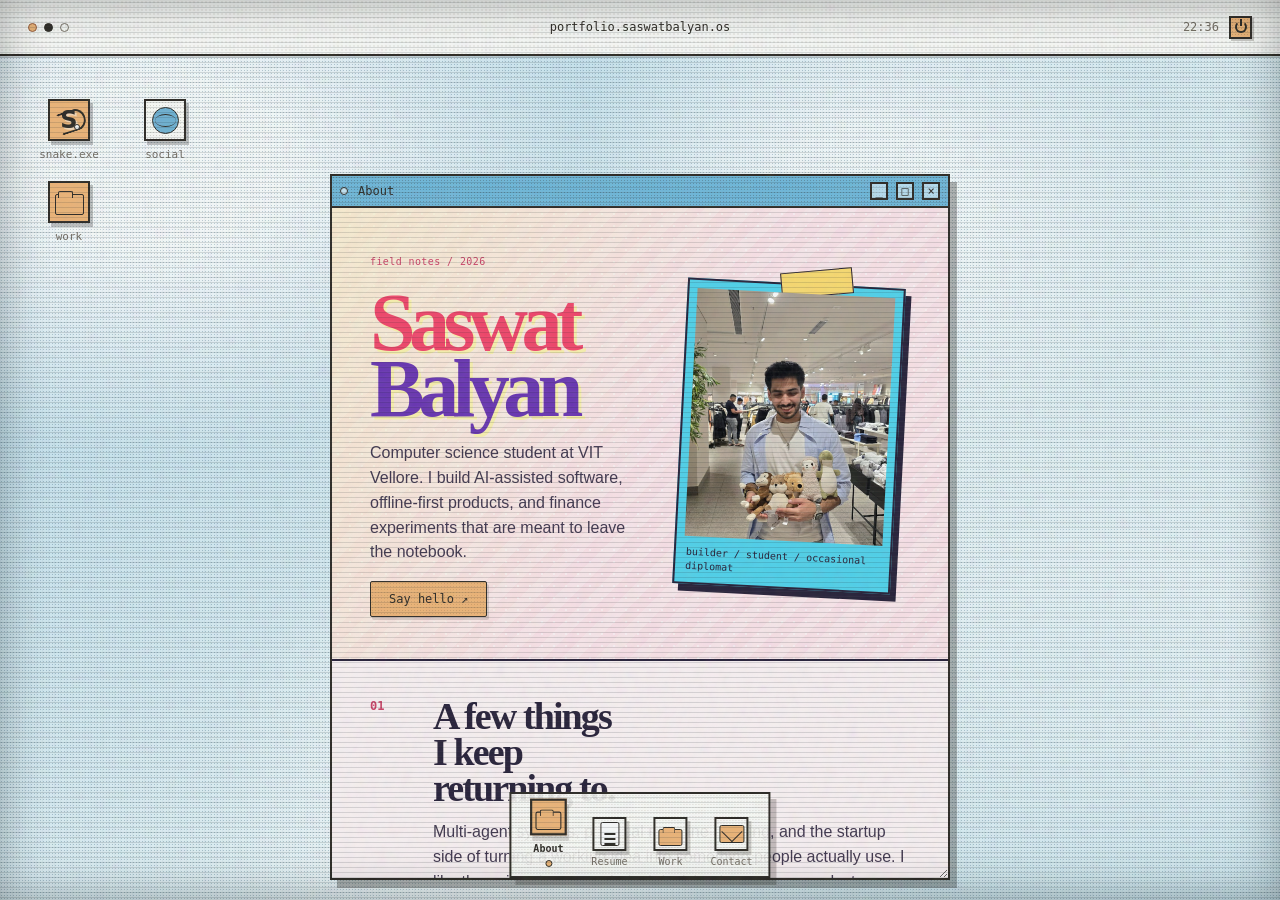
==== commit 28371949: "Finalized for now" ====
--- a/index.html
+++ b/index.html
@@ -22,7 +22,7 @@
         <span class="machine-name">portfolio.saswatbalyan.os</span>
         <div class="status-actions">
           <time class="clock" id="clock">00:00</time>
-          <button class="shutdown-button" id="shutdown-button" type="button" aria-label="Reload site" title="Reload site">⏻</button>
+          <button class="shutdown-button" id="shutdown-button" type="button" aria-label="Reload site" title="Reload site"><span class="power-icon" aria-hidden="true"></span></button>
         </div>
       </header>
 
--- a/styles.css
+++ b/styles.css
@@ -42,7 +42,9 @@
 .machine-name { color: var(--ink); }
 .status-actions { justify-self: end; display: flex; align-items: center; gap: 10px; }
 .clock { font-variant-numeric: tabular-nums; }
-.shutdown-button { display: grid; place-items: center; width: 23px; height: 23px; padding: 0; border: 2px solid var(--ink); border-radius: 0; background-color: var(--coral); background-image: radial-gradient(rgba(43, 38, 32, 0.18) 0.8px, transparent 1px); background-size: 3px 3px; color: var(--ink); cursor: pointer; font: 16px/1 var(--sans); box-shadow: 2px 2px 0 rgba(43, 38, 32, 0.24); transition: transform 120ms steps(2, end), background-color 120ms steps(2, end); }
+.shutdown-button { display: grid; place-items: center; width: 23px; height: 23px; padding: 0; border: 2px solid var(--ink); border-radius: 0; background-color: var(--coral); background-image: radial-gradient(rgba(43, 38, 32, 0.18) 0.8px, transparent 1px); background-size: 3px 3px; color: var(--ink); cursor: pointer; box-shadow: 2px 2px 0 rgba(43, 38, 32, 0.24); transition: transform 120ms steps(2, end), background-color 120ms steps(2, end); }
+.power-icon { position: relative; display: block; width: 12px; height: 12px; border: 2px solid currentColor; border-top-color: transparent; border-radius: 50%; }
+.power-icon::after { position: absolute; top: -4px; left: 3px; width: 2px; height: 7px; background: currentColor; content: ''; }
 .shutdown-button:hover { background-color: #f6ca91; transform: translate(-1px, -1px); }
 .shutdown-button:active { transform: translate(1px, 1px); box-shadow: none; }
 
@@ -196,6 +198,7 @@
 .field input, .field textarea { width: 100%; border: 1.5px solid var(--ink); border-radius: 2px; padding: 11px 12px; background-color: #fffdf9; background-image: radial-gradient(rgba(43, 38, 32, 0.07) 0.6px, transparent 0.8px); background-size: 4px 4px; color: var(--ink); }
 .field textarea { min-height: 120px; resize: vertical; }
 .send-button, .text-button { display: inline-block; justify-self: start; border: 1.5px solid var(--ink); border-radius: 2px; background-color: var(--coral); background-image: radial-gradient(rgba(43, 38, 32, 0.14) 0.7px, transparent 0.9px); background-size: 3px 3px; padding: 10px 18px; cursor: pointer; color: var(--ink); text-decoration: none; font: 12px var(--mono); box-shadow: 2px 3px 0 rgba(43, 38, 32, 0.16); transition: background 140ms ease, transform 140ms var(--ease-out); }
+.send-button { margin-top: 8px; }
 .send-button:hover, .text-button:hover { background: #f3b99d; }
 .dock { position: absolute; z-index: 1000000; left: 50%; bottom: 22px; transform: translateX(-50%); display: flex; align-items: end; gap: 7px; padding: 9px 10px 8px; border: 2px solid var(--ink); border-radius: 0; background-color: rgba(255, 254, 249, 0.9); background-image: radial-gradient(rgba(43, 38, 32, 0.16) 0.8px, transparent 1px); background-size: 3px 3px; box-shadow: 6px 7px 0 rgba(43, 38, 32, 0.26); backdrop-filter: none; }
 .dock-item { position: relative; display: grid; gap: 5px; justify-items: center; min-width: 54px; border: 0; background: transparent; cursor: pointer; }
